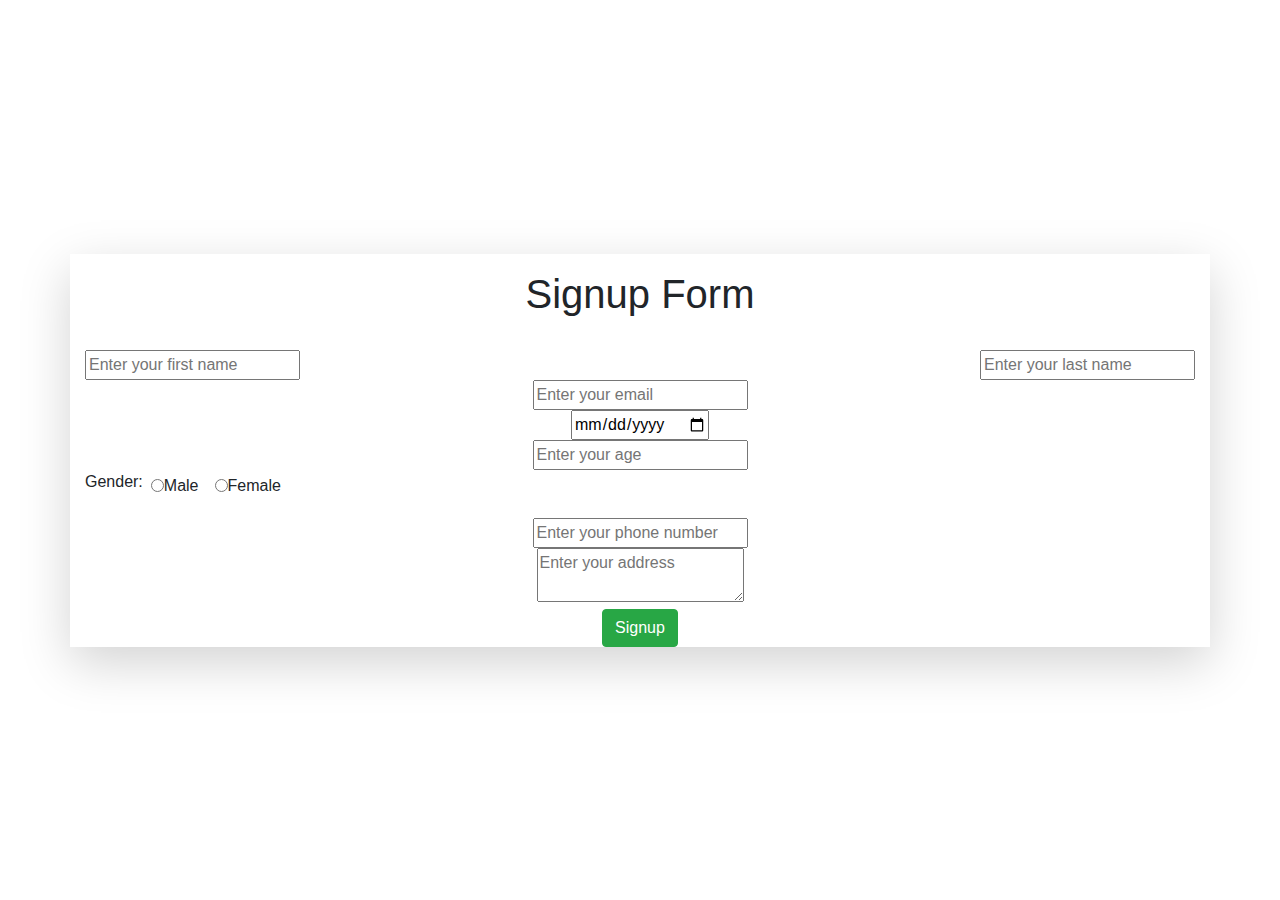
==== index.html @ ec9025d2 "Update index.html" ====
<!DOCTYPE html>
<html lang="en">
<head>
    <meta charset="UTF-8">
    <meta name="viewport" content="width=device-width, initial-scale=1.0">
    <title>Signup Form</title>
    <link href="https://stackpath.bootstrapcdn.com/bootstrap/4.5.2/css/bootstrap.min.css" rel="stylesheet">
    <script src="script.js"></script>
    <link rel="stylesheet" href="style.css">
</head>
<body class="d-flex justify-content-center align-items-center vh-100">
    <div class="container shadow-lg text-center d-flex flex-column justify-content-center">
        <div>
            <h1 class="mb-3 p-3">Signup Form</h1>
        </div>
        <div>
            <form action="results.html" method="post" onsubmit="return validateForm()">
                <div class="d-flex justify-content-between m2-3">
                    <input type="text" id="firstName" name="firstName" placeholder="Enter your first name" class="mr-2">
                    <input type="text" id="lastName" name="lastName" placeholder="Enter your last name">
                </div>
                <input type="email" id="email" name="email" placeholder="Enter your email"><br>
                <input type="date" id="dob" name="dob" placeholder="Enter your date of birth"><br>
                <input type="number" id="age" name="age" placeholder="Enter your age"><br>

                <div class="d-flex align-items-center mb-3">
                    <label for="genderMale" class="mr-2">Gender:</label>
                    <input type="radio" id="genderMale" class="radio" name="gender" value="Male"> Male
                    <input type="radio" id="genderFemale" class="radio ml-3" name="gender" value="Female"> Female
                </div>

                <input type="number" id="phoneNumber" name="phoneNumber" placeholder="Enter your phone number"><br>
                <textarea id="address" name="address" placeholder="Enter your address"></textarea><br>

                <input type="submit" value="Signup" class="submit btn btn-success">
            </form>
        </div>
    </div>
</body>
</html>
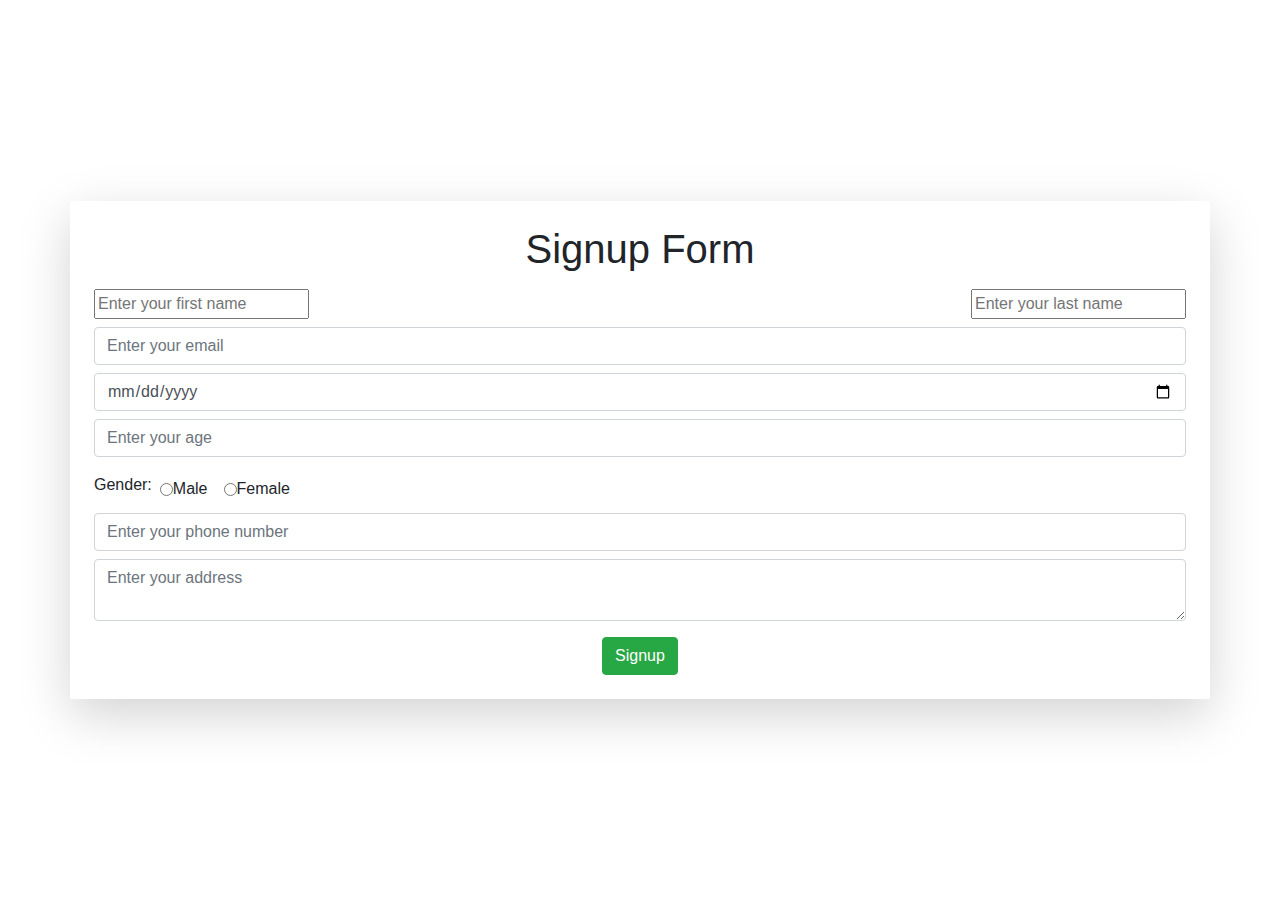
==== commit d94387af: "Update index.html" ====
--- a/index.html
+++ b/index.html
@@ -9,32 +9,29 @@
     <link rel="stylesheet" href="style.css">
 </head>
 <body class="d-flex justify-content-center align-items-center vh-100">
-    <div class="container shadow-lg text-center d-flex flex-column justify-content-center">
-        <div>
-            <h1 class="mb-3 p-3">Signup Form</h1>
-        </div>
-        <div>
-            <form action="results.html" method="post" onsubmit="return validateForm()">
-                <div class="d-flex justify-content-between m2-3">
-                    <input type="text" id="firstName" name="firstName" placeholder="Enter your first name" class="mr-2">
-                    <input type="text" id="lastName" name="lastName" placeholder="Enter your last name">
-                </div>
-                <input type="email" id="email" name="email" placeholder="Enter your email"><br>
-                <input type="date" id="dob" name="dob" placeholder="Enter your date of birth"><br>
-                <input type="number" id="age" name="age" placeholder="Enter your age"><br>
+    <div class="container shadow-lg text-center p-4">
+        <h1 class="mb-3">Signup Form</h1>
+        <form action="results.html" onsubmit="return validateForm()">
+            <div class="d-flex justify-content-between">
+                <input type="text" id="firstName" name="firstName" placeholder="Enter your first name" class="mr-2">
+                <input type="text" id="lastName" name="lastName" placeholder="Enter your last name" class="ml-2">
+            </div>
+            <input type="email" id="email" name="email" placeholder="Enter your email" class="form-control mt-2" >
+            <input type="date" id="dob" name="dob" class="form-control mt-2" >
+            <input type="number" id="age" name="age" placeholder="Enter your age" class="form-control mt-2" min="1" max="100" required>
 
-                <div class="d-flex align-items-center mb-3">
-                    <label for="genderMale" class="mr-2">Gender:</label>
-                    <input type="radio" id="genderMale" class="radio" name="gender" value="Male"> Male
-                    <input type="radio" id="genderFemale" class="radio ml-3" name="gender" value="Female"> Female
-                </div>
+            <div class="d-flex align-items-center mt-3">
+                <label for="genderMale" class="mr-2">Gender:</label>
+                <input type="radio" class="radio" id="genderMale" name="gender" value="Male"> Male
+                <input type="radio" id="genderFemale" name="gender" value="Female" class="radio ml-3"> Female
+            </div>
 
-                <input type="number" id="phoneNumber" name="phoneNumber" placeholder="Enter your phone number"><br>
-                <textarea id="address" name="address" placeholder="Enter your address"></textarea><br>
+            <input type="number" id="phoneNumber" name="phoneNumber" placeholder="Enter your phone number" class="form-control mt-2" >
+            <textarea id="address" name="address" placeholder="Enter your address" class="form-control mt-2" required></textarea>
 
-                <input type="submit" value="Signup" class="submit btn btn-success">
-            </form>
-        </div>
+            <input type="submit" value="Signup" class="submit btn btn-success mt-3">
+        </form>
     </div>
 </body>
+
 </html>
